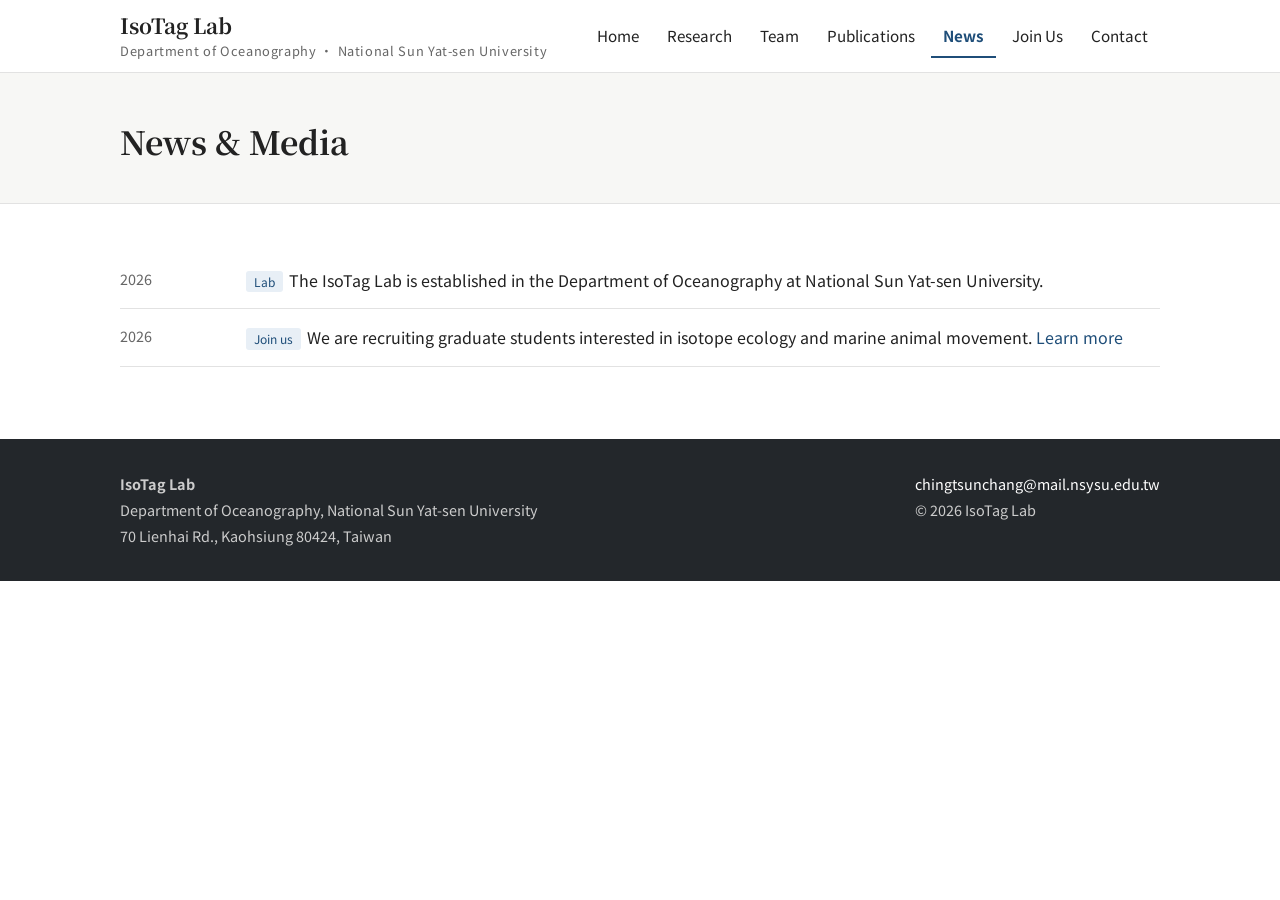
==== news.html @ 88159501 "Initial IsoTag Lab website Co-Authored-By: Claude Opus 5.5 <noreply@anthropic.com> Claude-Session: h" ====
<!DOCTYPE html>
<html lang="en">
<head>
  <meta charset="UTF-8">
  <meta name="viewport" content="width=device-width, initial-scale=1.0">
  <title>News | IsoTag Lab</title>
  <meta name="description" content="IsoTag Lab, Department of Oceanography, National Sun Yat-sen University. Isotope analysis and tagging to study the migration, trophic ecology and nutrient use of marine animals.">
  <link rel="preconnect" href="https://fonts.googleapis.com">
  <link href="https://fonts.googleapis.com/css2?family=Noto+Sans+TC:wght@400;700&family=Noto+Serif+TC:wght@700&display=swap" rel="stylesheet">
  <link rel="stylesheet" href="assets/style.css">
  <script src="assets/main.js" defer></script>
</head>
<body>
  <header class="site-header">
    <div class="container">
      <a class="brand" href="index.html">
        <span class="brand-name">IsoTag Lab</span>
        <span class="brand-sub">Department of Oceanography · National Sun Yat-sen University</span>
      </a>
      <button class="menu-btn" aria-label="Menu" aria-expanded="false">☰</button>
      <nav class="nav">
        <a href="index.html">Home</a>
        <a href="research.html">Research</a>
        <a href="team.html">Team</a>
        <a href="publications.html">Publications</a>
        <a href="news.html">News</a>
        <a href="join.html">Join Us</a>
        <a href="contact.html">Contact</a>
      </nav>
    </div>
  </header>

  <div class="page-title">
    <div class="container">
      <h1>News & Media</h1>
      
    </div>
  </div>
  <main>
    <section>
      <div class="container">
        <!-- 新增消息:把新的 <li> 加在最上面 -->
        <ul class="news-list">
          <li><time>2026</time><div><span class="tag">Lab</span>The IsoTag Lab is established in the Department of Oceanography at National Sun Yat-sen University.</div></li>
          <li><time>2026</time><div><span class="tag">Join us</span>We are recruiting graduate students interested in isotope ecology and marine animal movement. <a href="join.html">Learn more</a></div></li>
        </ul>
      </div>
    </section>
  </main>

  <footer class="site-footer">
    <div class="container">
      <div>
        <strong>IsoTag Lab</strong><br>
        Department of Oceanography, National Sun Yat-sen University<br>
        70 Lienhai Rd., Kaohsiung 80424, Taiwan
      </div>
      <div>
        <a href="mailto:chingtsunchang@mail.nsysu.edu.tw">chingtsunchang@mail.nsysu.edu.tw</a><br>
        © <span id="year">2026</span> IsoTag Lab
      </div>
    </div>
  </footer>
</body>
</html>
---- assets/style.css ----
/* ===== 顏色與字型:改這裡就能換整站風格 ===== */
:root {
  --accent: #1f4e79;        /* 主色(導覽、標題底線、連結) */
  --accent-soft: #e8eff6;   /* 主色淡色背景 */
  --text: #222;
  --muted: #666;
  --line: #e2e2e2;
  --bg: #ffffff;
  --bg-alt: #f7f7f5;
  --max: 1080px;
  --serif: "Noto Serif TC", "Source Han Serif TC", Georgia, serif;
  --sans: "Noto Sans TC", "PingFang TC", "Microsoft JhengHei", system-ui, sans-serif;
}

* { box-sizing: border-box; }
html { scroll-behavior: smooth; }
body {
  margin: 0;
  font-family: var(--sans);
  color: var(--text);
  background: var(--bg);
  line-height: 1.8;
  font-size: 16px;
}
img { max-width: 100%; display: block; }
a { color: var(--accent); text-decoration: none; }
a:hover { text-decoration: underline; }

.container { max-width: var(--max); margin: 0 auto; padding: 0 20px; }

/* ===== 頁首 ===== */
.site-header {
  border-bottom: 1px solid var(--line);
  background: var(--bg);
  position: sticky; top: 0; z-index: 10;
}
.site-header .container {
  display: flex; align-items: center; justify-content: space-between;
  min-height: 72px; gap: 16px;
}
.brand { color: var(--text); line-height: 1.3; }
.brand:hover { text-decoration: none; }
.brand-name { font-family: var(--serif); font-size: 1.3rem; font-weight: 700; display: block; }
.brand-sub { font-size: .8rem; color: var(--muted); letter-spacing: .05em; }

.nav { display: flex; gap: 4px; flex-wrap: wrap; }
.nav a {
  color: var(--text); padding: 8px 12px; font-size: .95rem; border-radius: 4px;
}
.nav a:hover { background: var(--accent-soft); text-decoration: none; }
.nav a.active { color: var(--accent); font-weight: 700; box-shadow: inset 0 -2px 0 var(--accent); border-radius: 0; }

.menu-btn {
  display: none; background: none; border: 1px solid var(--line);
  border-radius: 4px; padding: 6px 10px; font-size: 1.1rem; cursor: pointer;
}

@media (max-width: 820px) {
  .menu-btn { display: block; }
  .nav {
    display: none; position: absolute; top: 72px; left: 0; right: 0;
    background: var(--bg); border-bottom: 1px solid var(--line);
    flex-direction: column; padding: 8px 20px 16px;
  }
  .nav.open { display: flex; }
  .nav a.active { box-shadow: inset 3px 0 0 var(--accent); }
}

/* ===== 頁面標題列 ===== */
.page-title {
  background: var(--bg-alt); border-bottom: 1px solid var(--line);
  padding: 40px 0 32px;
}
.page-title h1 { font-family: var(--serif); margin: 0; font-size: 2rem; }
.page-title p { margin: 6px 0 0; color: var(--muted); }

/* ===== 區塊 ===== */
section { padding: 48px 0; }
h2 {
  font-family: var(--serif); font-size: 1.5rem; margin: 0 0 20px;
  padding-bottom: 8px; border-bottom: 2px solid var(--accent); display: inline-block;
}
h3 { font-family: var(--serif); font-size: 1.15rem; margin: 0 0 8px; }

/* 首頁:左文右圖 */
.intro { display: grid; grid-template-columns: 3fr 2fr; gap: 40px; align-items: start; }
.intro .lead { font-size: 1.1rem; }
@media (max-width: 820px) { .intro { grid-template-columns: 1fr; } }

/* 圖片占位(換成真圖片時,直接把 <div class="ph"> 換成 <img>) */
.ph {
  background: linear-gradient(135deg, #dfe8f1, #c9d8e6);
  color: #4a6a88; display: flex; align-items: center; justify-content: center;
  font-size: .9rem; aspect-ratio: 4 / 3; border-radius: 4px; text-align: center; padding: 12px;
}
.ph.square { aspect-ratio: 1 / 1; }
.photo { width: 100%; border-radius: 4px; object-fit: cover; }

/* 教授卡片 */
.pi-card {
  display: grid; grid-template-columns: 140px 1fr; gap: 24px;
  background: var(--bg-alt); padding: 24px; border-radius: 6px; border: 1px solid var(--line);
}
.pi-card .ph, .pi-card img { aspect-ratio: 1/1; border-radius: 50%; }
@media (max-width: 560px) { .pi-card { grid-template-columns: 1fr; } .pi-card .ph, .pi-card img { width: 120px; } }

/* 消息列表 */
.news-list { list-style: none; padding: 0; margin: 0; }
.news-list li { display: grid; grid-template-columns: 110px 1fr; gap: 16px; padding: 14px 0; border-bottom: 1px solid var(--line); }
.news-list time { color: var(--muted); font-size: .9rem; font-variant-numeric: tabular-nums; }
.tag { display: inline-block; font-size: .75rem; background: var(--accent-soft); color: var(--accent); padding: 0 8px; border-radius: 3px; margin-right: 6px; }
@media (max-width: 560px) { .news-list li { grid-template-columns: 1fr; gap: 2px; } }

/* 研究主題 */
.topic { display: grid; grid-template-columns: 2fr 3fr; gap: 32px; padding: 32px 0; border-bottom: 1px solid var(--line); }
.topic:last-child { border-bottom: 0; }
@media (max-width: 820px) { .topic { grid-template-columns: 1fr; } }

/* 成員 */
.members { display: grid; grid-template-columns: repeat(auto-fill, minmax(180px, 1fr)); gap: 24px; }
.member { text-align: center; }
.member .ph, .member img { aspect-ratio: 1/1; border-radius: 50%; width: 140px; margin: 0 auto 12px; object-fit: cover; }
.member .name { font-weight: 700; }
.member .role { color: var(--muted); font-size: .9rem; }
.member .topic-line { font-size: .85rem; }
.alumni { columns: 2; padding-left: 20px; }
@media (max-width: 560px) { .alumni { columns: 1; } }

/* 論文 */
.year { margin-top: 32px; }
.year h3 { color: var(--accent); }
.pubs { padding-left: 20px; }
.pubs li { margin-bottom: 14px; }
.pubs .title { font-weight: 700; }
.pubs .venue { font-style: italic; }
.pubs .me { text-decoration: underline; }

/* 按鈕與提示框 */
.btn { display: inline-block; background: var(--accent); color: #fff; padding: 10px 20px; border-radius: 4px; }
.btn:hover { text-decoration: none; opacity: .9; }
.callout { background: var(--accent-soft); border-left: 4px solid var(--accent); padding: 20px 24px; border-radius: 0 6px 6px 0; }

/* ===== 頁尾 ===== */
.site-footer { background: #23272b; color: #ccc; padding: 32px 0; font-size: .9rem; margin-top: 24px; }
.site-footer a { color: #fff; }
.site-footer .container { display: flex; justify-content: space-between; gap: 24px; flex-wrap: wrap; }

/* ===== 首頁大圖(換成實驗室照片:替換 images/hero.jpg) ===== */
.hero { position: relative; padding: 0; height: 420px; overflow: hidden; background: #0e2a44; }
.hero img { width: 100%; height: 100%; object-fit: cover; opacity: .4; }
.hero-text { position: absolute; inset: auto 0 0 0; padding: 40px 0; background: linear-gradient(transparent, rgba(8,24,40,.85)); color: #fff; }
.hero h1 { font-family: var(--serif); font-size: 2rem; line-height: 1.4; margin: 0; max-width: 760px; }
.eyebrow { text-transform: uppercase; letter-spacing: .15em; font-size: .8rem; margin: 0 0 8px; opacity: .85; }
@media (max-width: 560px) { .hero { height: 340px; } .hero h1 { font-size: 1.4rem; } }

/* 研究頁圖片 */
.fig-stack { display: grid; gap: 20px; }
figure { margin: 0; }
figcaption { font-size: .85rem; color: var(--muted); margin-top: 6px; }
.photo { border: 1px solid var(--line); background: #fff; }
.role { color: var(--muted); }
.fig-stack img { max-height: 460px; object-fit: contain; }

/* 首頁橫幅(banner.jpg)與單欄介紹 */
.hero { height: 480px; }
.hero img { opacity: 1; object-position: 35% center; }
.hero-text { background: linear-gradient(transparent, rgba(5,25,45,.8)); }
.hero h1 { text-shadow: 0 2px 12px rgba(0,0,0,.4); }
.about { max-width: 760px; }
@media (max-width: 560px) { .hero { height: 360px; } }
.pubs li::marker { color: var(--accent); font-weight: 700; }
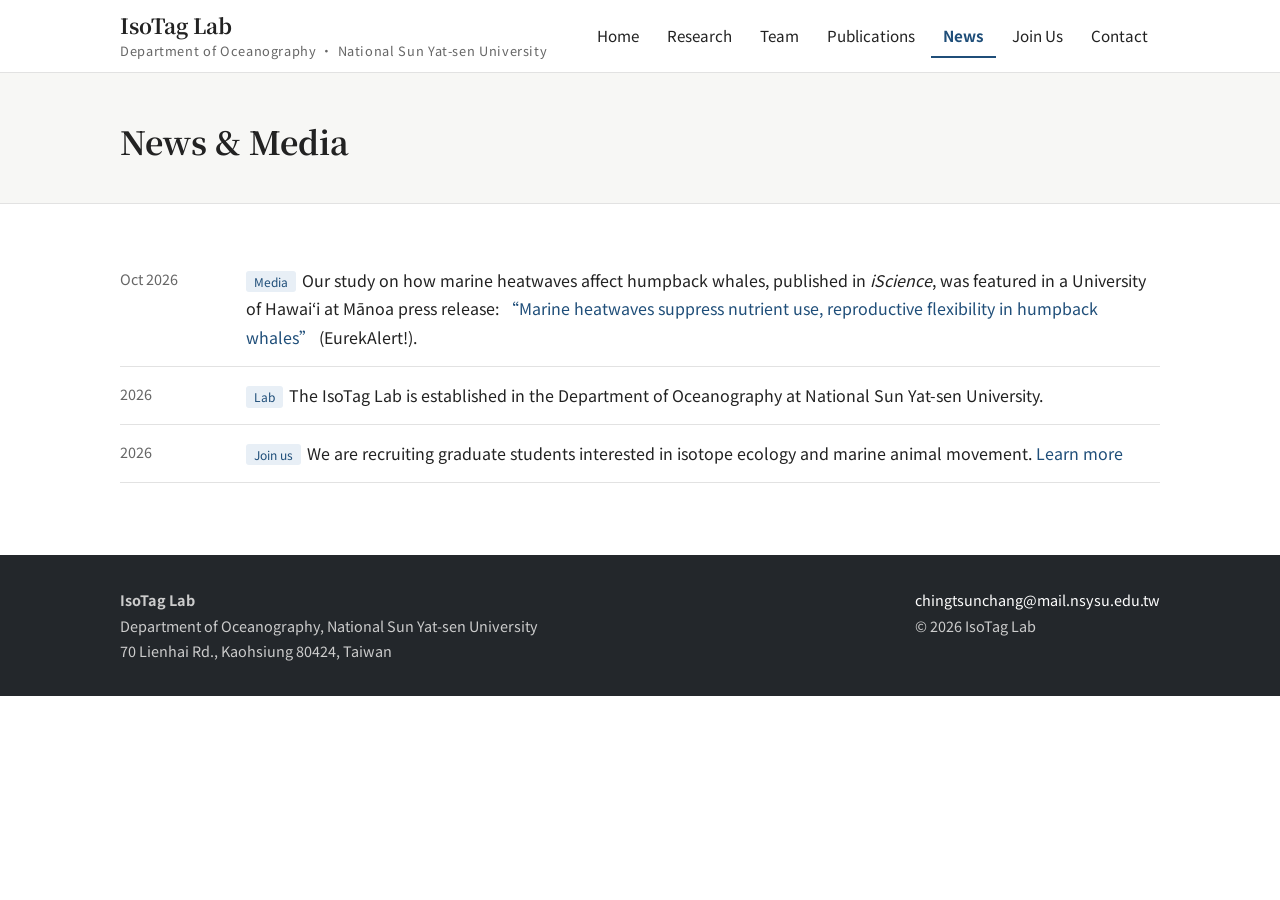
==== commit 132e9e00: "Add EurekAlert press release for iScience humpback whale paper Co-Authored-By: Claude Opus 5.5 <nore" ====
--- a/news.html
+++ b/news.html
@@ -41,6 +41,7 @@
       <div class="container">
         <!-- 新增消息:把新的 <li> 加在最上面 -->
         <ul class="news-list">
+          <li><time>Oct 2026</time><div><span class="tag">Media</span>Our study on how marine heatwaves affect humpback whales, published in <i>iScience</i>, was featured in a University of Hawaiʻi at Mānoa press release: <a href="https://www.eurekalert.org/news-releases/1148950" target="_blank" rel="noopener">“Marine heatwaves suppress nutrient use, reproductive flexibility in humpback whales”</a> (EurekAlert!).</div></li>
           <li><time>2026</time><div><span class="tag">Lab</span>The IsoTag Lab is established in the Department of Oceanography at National Sun Yat-sen University.</div></li>
           <li><time>2026</time><div><span class="tag">Join us</span>We are recruiting graduate students interested in isotope ecology and marine animal movement. <a href="join.html">Learn more</a></div></li>
         </ul>
